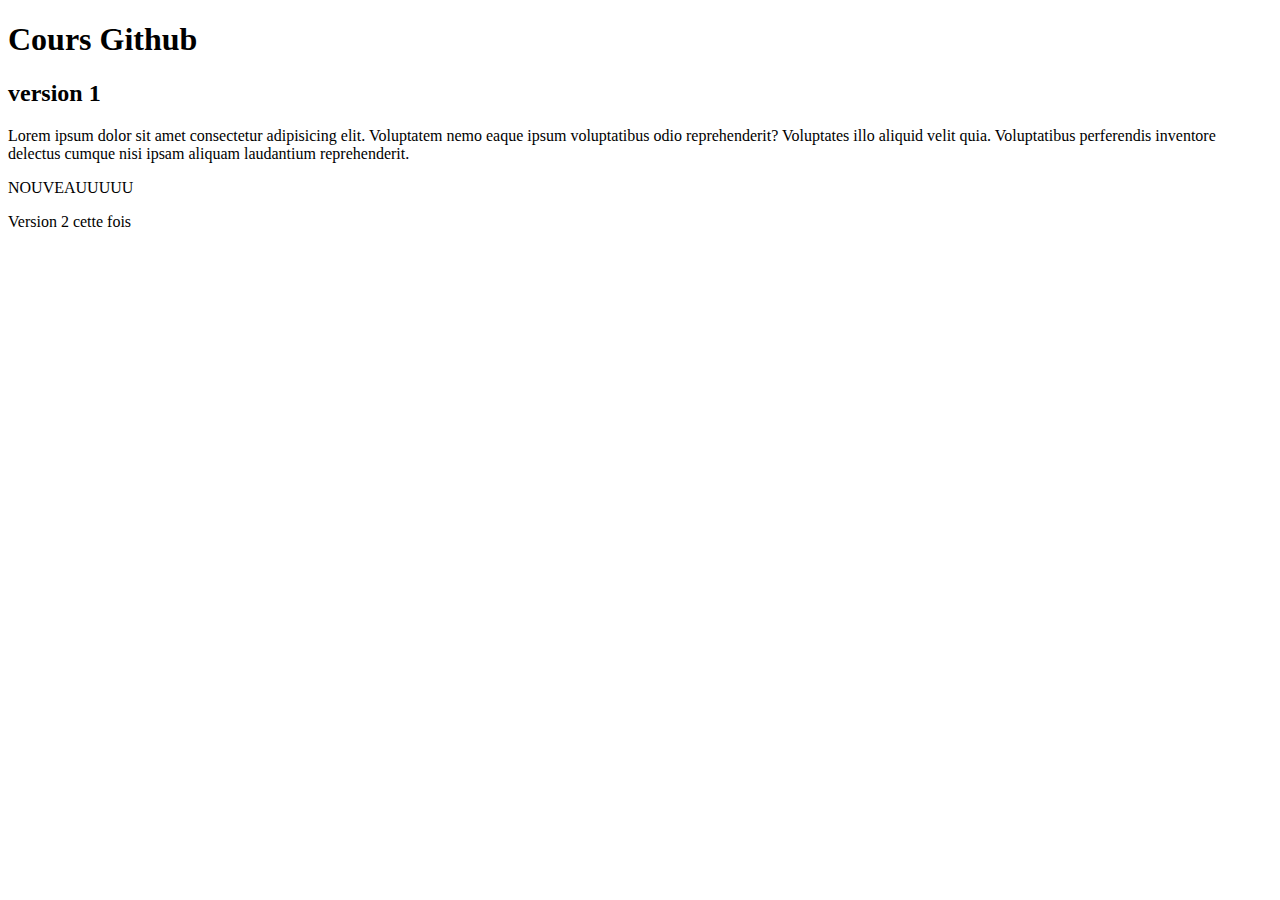
==== index.html @ f71c03ca "Add files via upload" ====
<!DOCTYPE html>
<html lang="en">
<head>
    <meta charset="UTF-8">
    <meta http-equiv="X-UA-Compatible" content="IE=edge">
    <meta name="viewport" content="width=device-width, initial-scale=1.0">
    <title>Document</title>
</head>
<body>
    <h1>Cours Github</h1>
    <h2>version 1</h2>

    <p>Lorem ipsum dolor sit amet consectetur adipisicing elit. Voluptatem nemo eaque ipsum voluptatibus odio reprehenderit? Voluptates illo aliquid velit quia. Voluptatibus perferendis inventore delectus cumque nisi ipsam aliquam laudantium reprehenderit.

    </p>

    <p>NOUVEAUUUUU</p>
    <p>Version 2 cette fois</p>
</body>
</html>
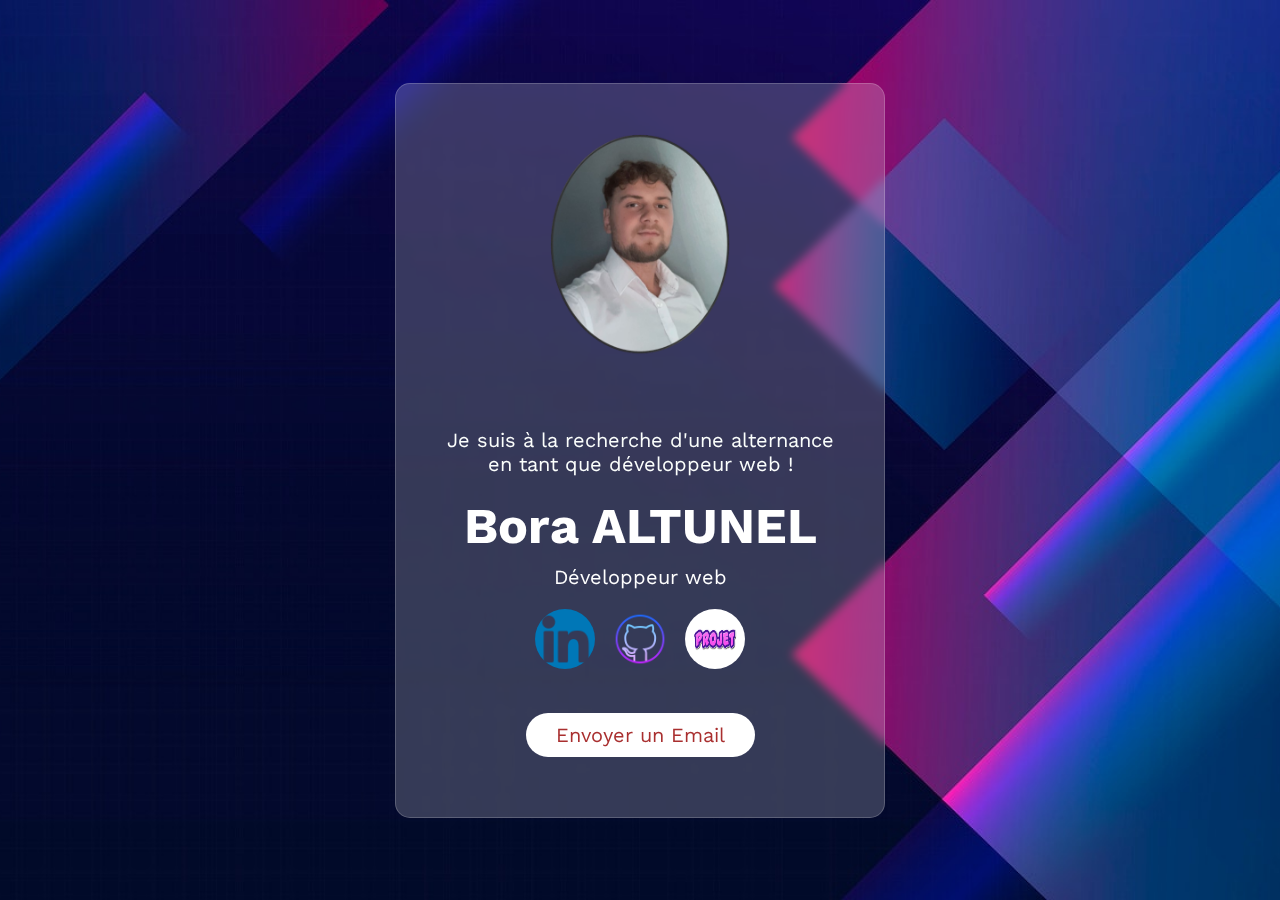
==== commit 758c73ac: "Update index.html" ====
--- a/index.html
+++ b/index.html
@@ -1,20 +1,27 @@
 <!DOCTYPE html>
-<html lang="en">
+<html lang="fr">
 <head>
     <meta charset="UTF-8">
     <meta http-equiv="X-UA-Compatible" content="IE=edge">
     <meta name="viewport" content="width=device-width, initial-scale=1.0">
-    <title>Document</title>
+    <title>Portfolio Bora ALTUNEL</title>
+    <link rel="stylesheet" href="style.css">
 </head>
 <body>
-    <h1>Cours Github</h1>
-    <h2>version 1</h2>
-
-    <p>Lorem ipsum dolor sit amet consectetur adipisicing elit. Voluptatem nemo eaque ipsum voluptatibus odio reprehenderit? Voluptates illo aliquid velit quia. Voluptatibus perferendis inventore delectus cumque nisi ipsam aliquam laudantium reprehenderit.
-
-    </p>
-
-    <p>NOUVEAUUUUU</p>
-    <p>Version 2 cette fois</p>
-</body>
-</html>+    <div class="ecran">
+        <div class="paper" data-tilt>
+            <img src="/images/Image1.jpg" alt="Photo de profil">
+            <p class="description">Je suis à la recherche d'une alternance en tant que développeur web !</p>
+            <h2>Bora ALTUNEL</h2>
+            <p>Développeur web</p>
+            <div class="reseau">
+                <a href="https://www.linkedin.com/in/bora-altunel-24a349221/"><img src="/images/linkedin.png" alt=""></a>
+                <a href=""><img src="/images/GitHub-Logo.png" alt=""></a>
+                <a href="Projets/index2.html"><img src="/images/projet.png" alt=""></a>
+            </div>
+            <a href="mailto:boraltunel@hotmail.com" class="button">Envoyer un Email</a>
+        </div>
+    </div>
+    <script src="vanilla-tilt.js"></script>
+    </body>
+</html>
--- a/style.css
+++ b/style.css
@@ -0,0 +1,70 @@
+@import url('https://fonts.googleapis.com/css2?family=Anton&family=Bebas+Neue&family=Explora&family=Julee&family=Lobster&family=Nanum+Gothic&family=Pacifico&family=Satisfy&family=Shantell+Sans:wght@300&family=Work+Sans:wght@100&family=Yanone+Kaffeesatz&display=swap');
+*{
+    margin: 0px;
+    padding:0px;
+    box-sizing: border-box;
+    font-family: 'Work Sans', sans-serif;
+}
+.ecran{
+    width: 100%;
+    height: 100vh;
+    background-image: url(/images/bground.png);
+    background-position:center ;
+    background-size: cover;
+    display: flex;
+    align-items: center;
+    justify-content: center;
+}
+.ecran img{
+    width: 180px;
+    height: 280px;
+}
+.description{
+    color: rgb(252, 255, 253);
+}
+.paper{
+    width: 90%;
+    max-width: 490px;
+    color: white;
+    text-align: center;
+    padding: 50px 30px;
+    border: 1px solid rgba(250, 250, 250, 0.2);
+    background-color: rgba(255, 255, 255, 0.2);;
+    border-radius: 15px;
+    box-shadow: 0 4px 30px rgba(0, 0, 0, 0, 2);
+    backdrop-filter: blur(5px);
+}
+.paper h2{
+    font-size: 50px;
+    font-weight: 600px;
+    margin-top: 20px;
+}
+.paper p{
+    font-size: 20px;
+    margin: 10px;
+    max-width: 500px;
+}
+.ecran .reseau img{
+    width: 60px;
+    height: 60px;
+    border-radius: 50%;
+    margin: 10px 5px;
+    transition: background 0.5s;
+}
+.ecran .reseau img:hover{
+    background-color: rgb(0, 217, 255);
+}
+.button{
+    color: rgb(169, 47, 47);
+    text-decoration: none;
+    display: inline-block;
+    font-size: 20px;
+    background-color: rgb(255, 255, 255);
+    padding: 10px 30px;
+    border-radius: 30px;
+    margin: 30px 0 10px;
+}
+.button:hover{
+    background-color: rgb(0, 217, 255);
+    font-size:23px ;
+}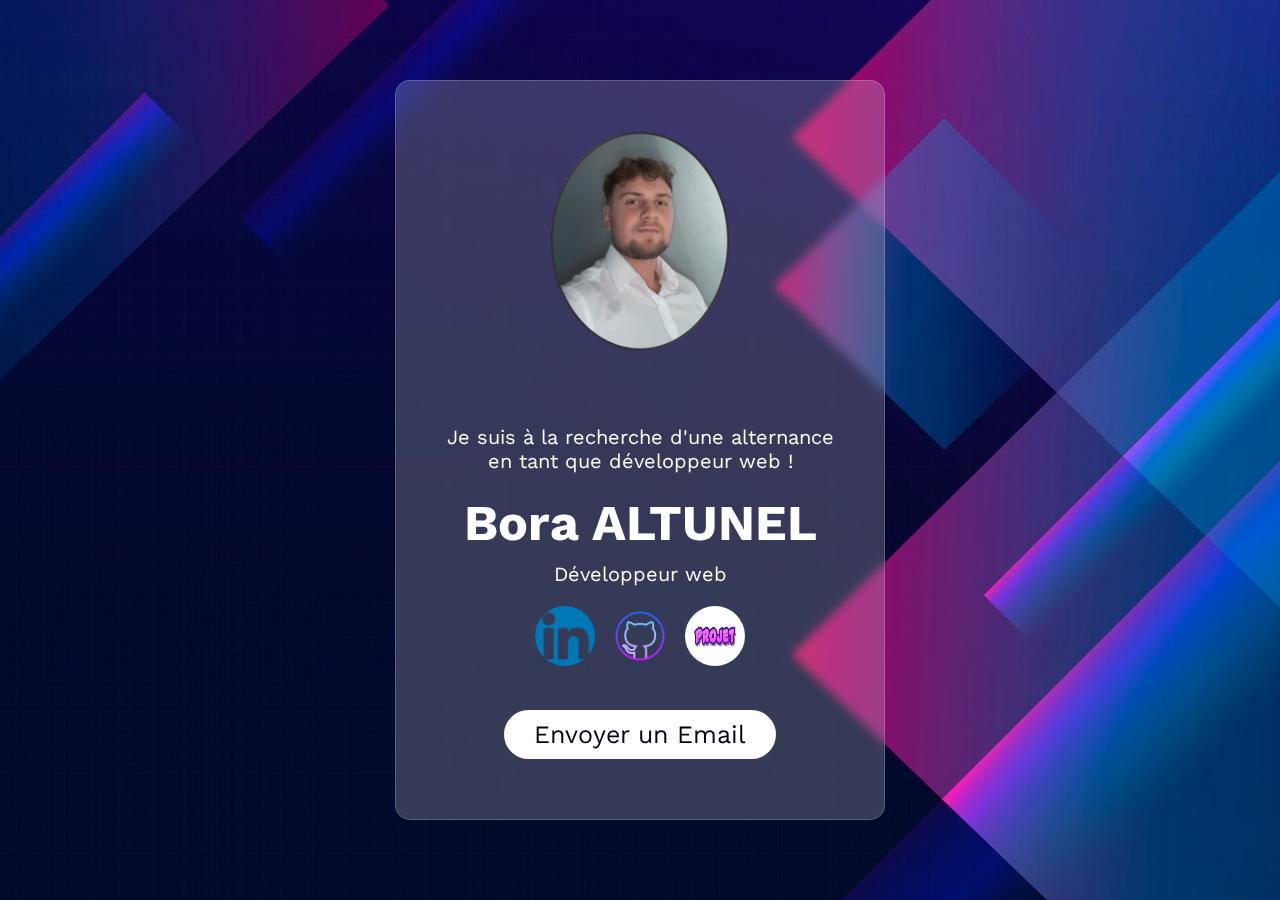
==== commit d1e538ef: "Add files via upload" ====
--- a/index.html
+++ b/index.html
@@ -16,7 +16,7 @@
             <p>Développeur web</p>
             <div class="reseau">
                 <a href="https://www.linkedin.com/in/bora-altunel-24a349221/"><img src="/images/linkedin.png" alt=""></a>
-                <a href=""><img src="/images/GitHub-Logo.png" alt=""></a>
+                <a href="https://github.com/Boraalt56"><img src="/images/GitHub-Logo.png" alt=""></a>
                 <a href="Projets/index2.html"><img src="/images/projet.png" alt=""></a>
             </div>
             <a href="mailto:boraltunel@hotmail.com" class="button">Envoyer un Email</a>
@@ -24,4 +24,4 @@
     </div>
     <script src="vanilla-tilt.js"></script>
     </body>
-</html>
+</html>--- a/style.css
+++ b/style.css
@@ -55,10 +55,10 @@
     background-color: rgb(0, 217, 255);
 }
 .button{
-    color: rgb(169, 47, 47);
+    color: rgb(1, 4, 18);
     text-decoration: none;
     display: inline-block;
-    font-size: 20px;
+    font-size: 25px;
     background-color: rgb(255, 255, 255);
     padding: 10px 30px;
     border-radius: 30px;
@@ -66,5 +66,5 @@
 }
 .button:hover{
     background-color: rgb(0, 217, 255);
-    font-size:23px ;
+    font-size:28px ;
 }